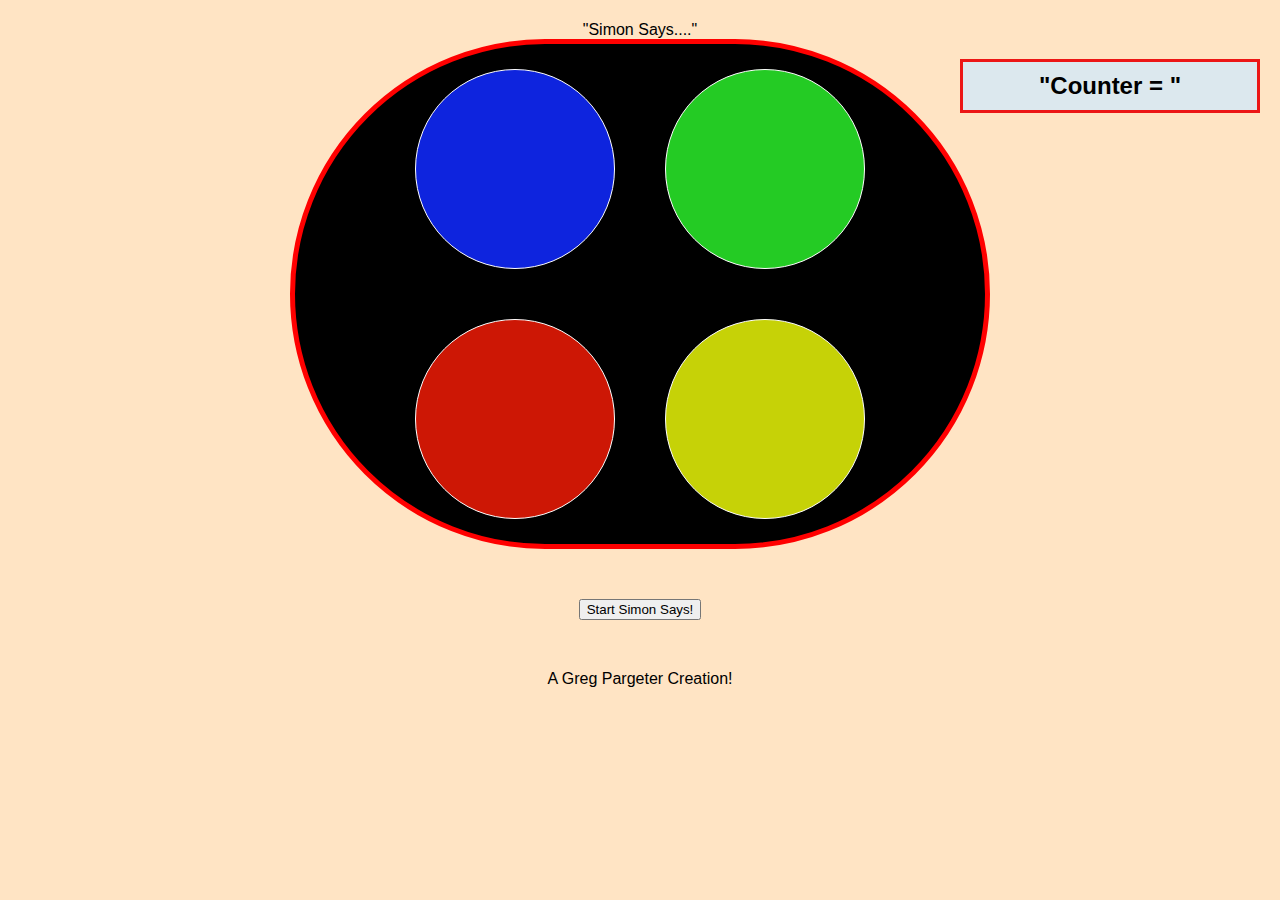
==== sei/project/simon/index.html @ d89818e4 "configured game board round" ====
<!DOCTYPE html>
<html lang="en">
  <head>
    <meta charset="UTF-8" />
    <meta name="viewport" content="width=device-width, initial-scale=1.0" />
    <title>Simon Says!!! Huh?</title>
    <link rel="stylesheet" href="css/style.css" />
    <audio id="blueSound">
      <source src="https://s3.amazonaws.com/freecodecamp/simonSound1.mp3"></source>
    </audio>
    <audio id="redSound">
        <source src="https://s3.amazonaws.com/freecodecamp/simonSound2.mp3">
        </source>
    </audio>
    <audio id="greenSound">
        <source src="https://s3.amazonaws.com/freecodecamp/simonSound3.mp3">
        </source>
    </audio>
    <audio id="yellowSound">
        <source src="https://s3.amazonaws.com/freecodecamp/simonSound4.mp3">
        </source>
    </audio>
  </head>
  <body>
    <h1 id ="title"></h1>"Simon Says...."</h1>
    <h2 id="counter">"Counter = "</h2>
    <div class="board">
      <div class="cell" id="blue" data-cell-index="00"></div>
      <div class="cell" id="green" data-cell-index="01"></div>
      <div class="cell" id="red" data-cell-index="02"></div>
      <div class="cell" id="yellow" data-cell-index="03"></div>
    </div>
    <button id="start">Start Simon Says!</button>
    <script src="js/script.js"></script>
  </body>
  <footer>A Greg Pargeter Creation!</footer>
</html>
---- sei/project/simon/css/style.css ----
*,
*::after,
*::before {
  box-sizing: border-box;
} /* body {  margin: 0;} */
body {
  font-family: "Ruluko", sans-serif;
  margin: 0px auto;
  text-align: center;
  width: 700px;
  background-color: bisque;
}
h2 {
  position: absolute;
  right: 20px;
  width: 300px;
  border: 3px solid rgb(236, 22, 22);
  padding: 10px;
  background-color: rgb(220, 232, 238);
  color: black;
}
.board {
  width: auto;
  height: auto;
  display: grid;
  justify-content: center;
  align-content: center;
  grid-template-columns: repeat(2, auto);
  border: 5px solid red;
  border-radius: 300px;
  background-color: black;
}
.cell {
  width: 100px;
  height: 100px;
  background-color: black;
  border: 1px solid white;
}
#start {
  margin: 50px;
}
#red {
  background-color: #cd1705;
  width: 200px;
  height: 200px;
  border-radius: 100px;
  margin: 25px;
}
#blue {
  background-color: #0e24de;
  width: 200px;
  height: 200px;
  border-radius: 100px;
  margin: 25px;
}
#green {
  background-color: #24cb24;
  width: 200px;
  height: 200px;
  border-radius: 100px;
  margin: 25px;
}
#yellow {
  background-color: #c6d207;
  width: 200px;
  height: 200px;
  border-radius: 100px;
  margin: 25px;
}
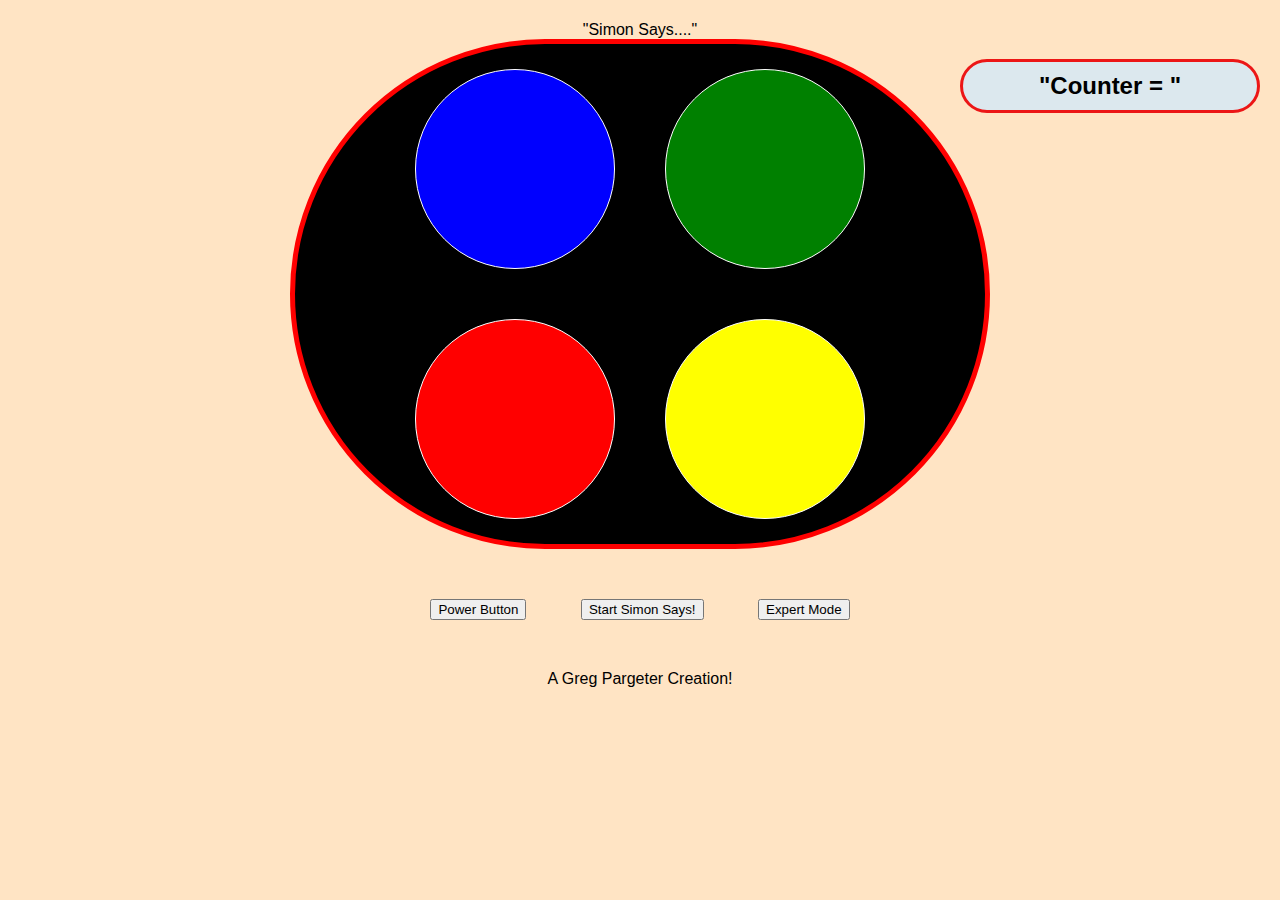
==== commit 276d3a9d: "rabbit hole" ====
--- a/sei/project/simon/index.html
+++ b/sei/project/simon/index.html
@@ -30,7 +30,9 @@
       <div class="cell" id="red" data-cell-index="02"></div>
       <div class="cell" id="yellow" data-cell-index="03"></div>
     </div>
+    <button id="on">Power Button</button>
     <button id="start">Start Simon Says!</button>
+    <button id="expert">Expert Mode</button>
     <script src="js/script.js"></script>
   </body>
   <footer>A Greg Pargeter Creation!</footer>
--- a/sei/project/simon/css/style.css
+++ b/sei/project/simon/css/style.css
@@ -18,6 +18,7 @@
   padding: 10px;
   background-color: rgb(220, 232, 238);
   color: black;
+  border-radius: 100px;
 }
 .board {
   width: auto;
@@ -40,28 +41,28 @@
   margin: 50px;
 }
 #red {
-  background-color: #cd1705;
+  background-color: red;
   width: 200px;
   height: 200px;
   border-radius: 100px;
   margin: 25px;
 }
 #blue {
-  background-color: #0e24de;
+  background-color: blue;
   width: 200px;
   height: 200px;
   border-radius: 100px;
   margin: 25px;
 }
 #green {
-  background-color: #24cb24;
+  background-color: green;
   width: 200px;
   height: 200px;
   border-radius: 100px;
   margin: 25px;
 }
 #yellow {
-  background-color: #c6d207;
+  background-color: yellow;
   width: 200px;
   height: 200px;
   border-radius: 100px;
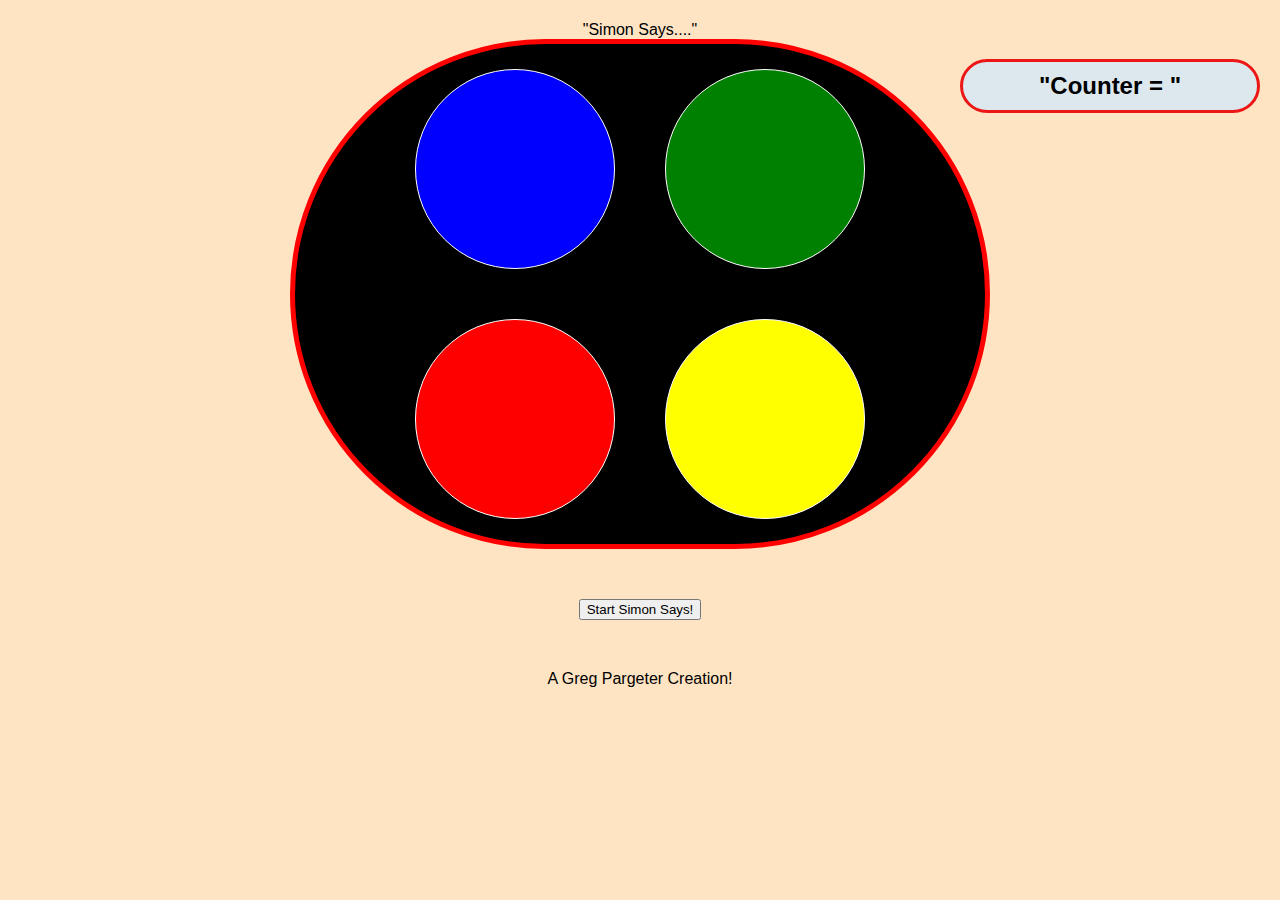
==== commit f8b55225: "Revert "rabbit hole"" ====
--- a/sei/project/simon/index.html
+++ b/sei/project/simon/index.html
@@ -30,9 +30,7 @@
       <div class="cell" id="red" data-cell-index="02"></div>
       <div class="cell" id="yellow" data-cell-index="03"></div>
     </div>
-    <button id="on">Power Button</button>
     <button id="start">Start Simon Says!</button>
-    <button id="expert">Expert Mode</button>
     <script src="js/script.js"></script>
   </body>
   <footer>A Greg Pargeter Creation!</footer>
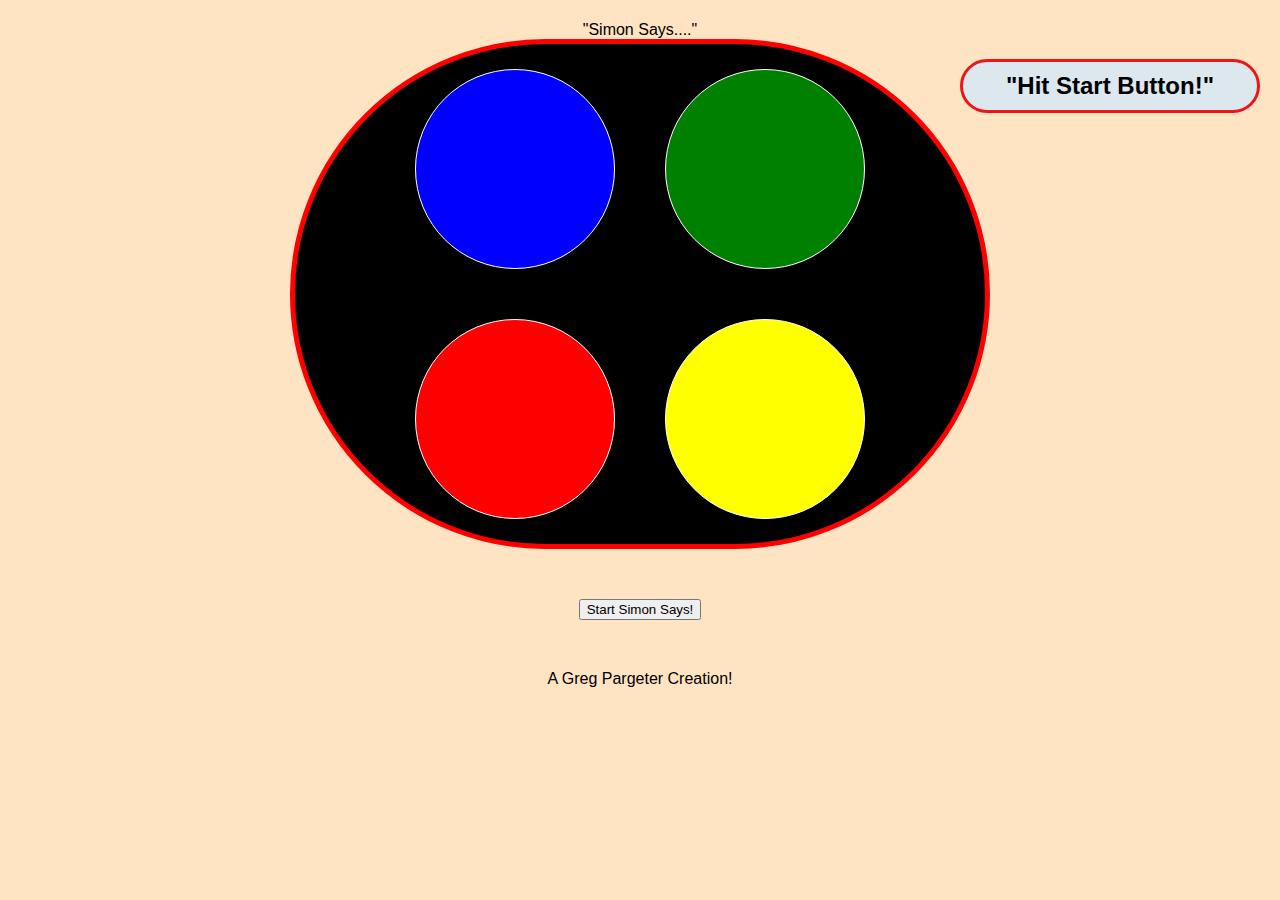
==== commit 3ec4c62b: "MVP and Page reload on loss" ====
--- a/sei/project/simon/index.html
+++ b/sei/project/simon/index.html
@@ -23,7 +23,7 @@
   </head>
   <body>
     <h1 id ="title"></h1>"Simon Says...."</h1>
-    <h2 id="counter">"Counter = "</h2>
+    <h2 id="counter">"Hit Start Button!"</h2>
     <div class="board">
       <div class="cell" id="blue" data-cell-index="00"></div>
       <div class="cell" id="green" data-cell-index="01"></div>
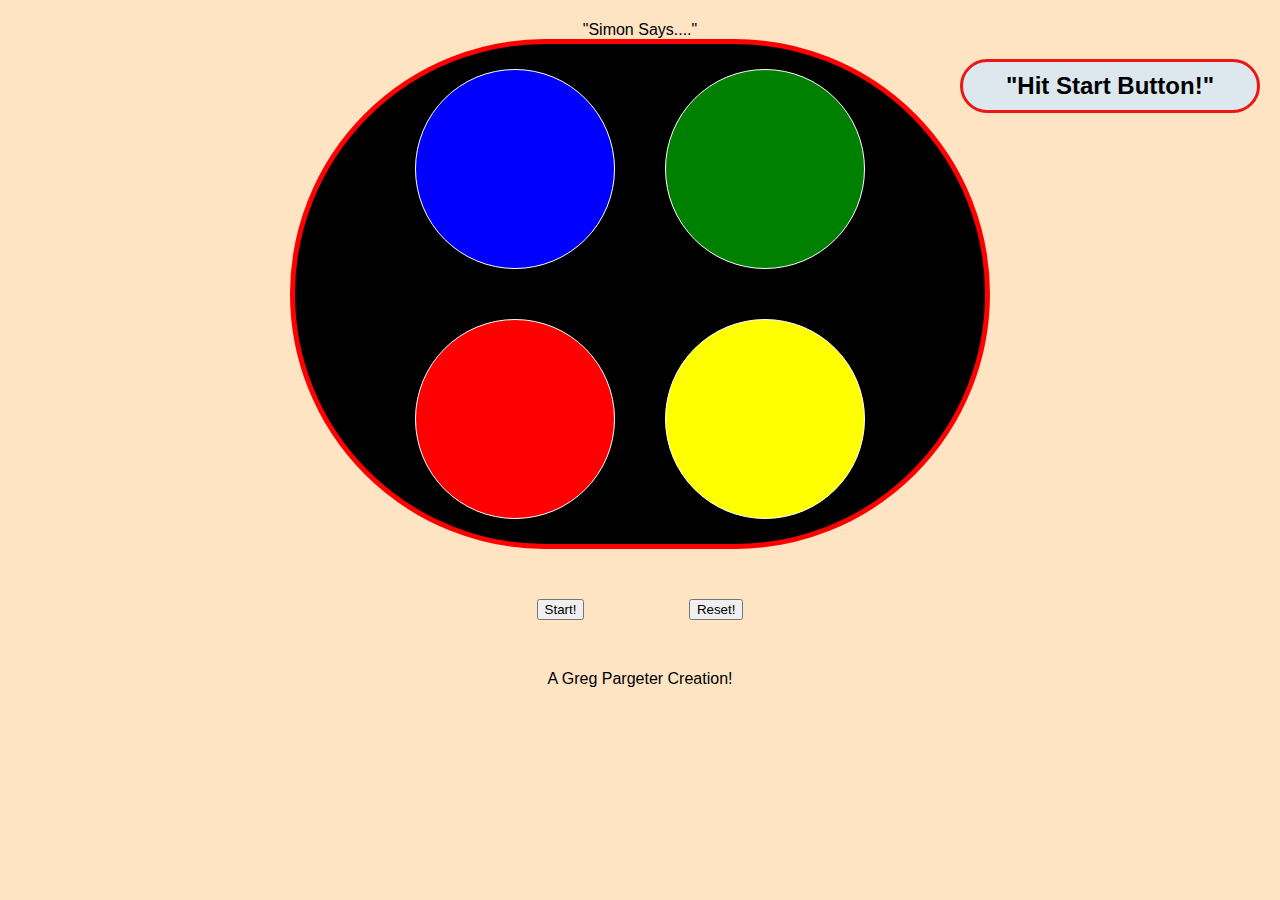
==== commit 4220a545: "added reset button and level counter" ====
--- a/sei/project/simon/index.html
+++ b/sei/project/simon/index.html
@@ -30,7 +30,8 @@
       <div class="cell" id="red" data-cell-index="02"></div>
       <div class="cell" id="yellow" data-cell-index="03"></div>
     </div>
-    <button id="start">Start Simon Says!</button>
+    <button id="start">Start!</button>
+    <button id="reset">Reset!</button>
     <script src="js/script.js"></script>
   </body>
   <footer>A Greg Pargeter Creation!</footer>
--- a/sei/project/simon/css/style.css
+++ b/sei/project/simon/css/style.css
@@ -40,6 +40,9 @@
 #start {
   margin: 50px;
 }
+#reset {
+  margin: 50px;
+}
 #red {
   background-color: red;
   width: 200px;
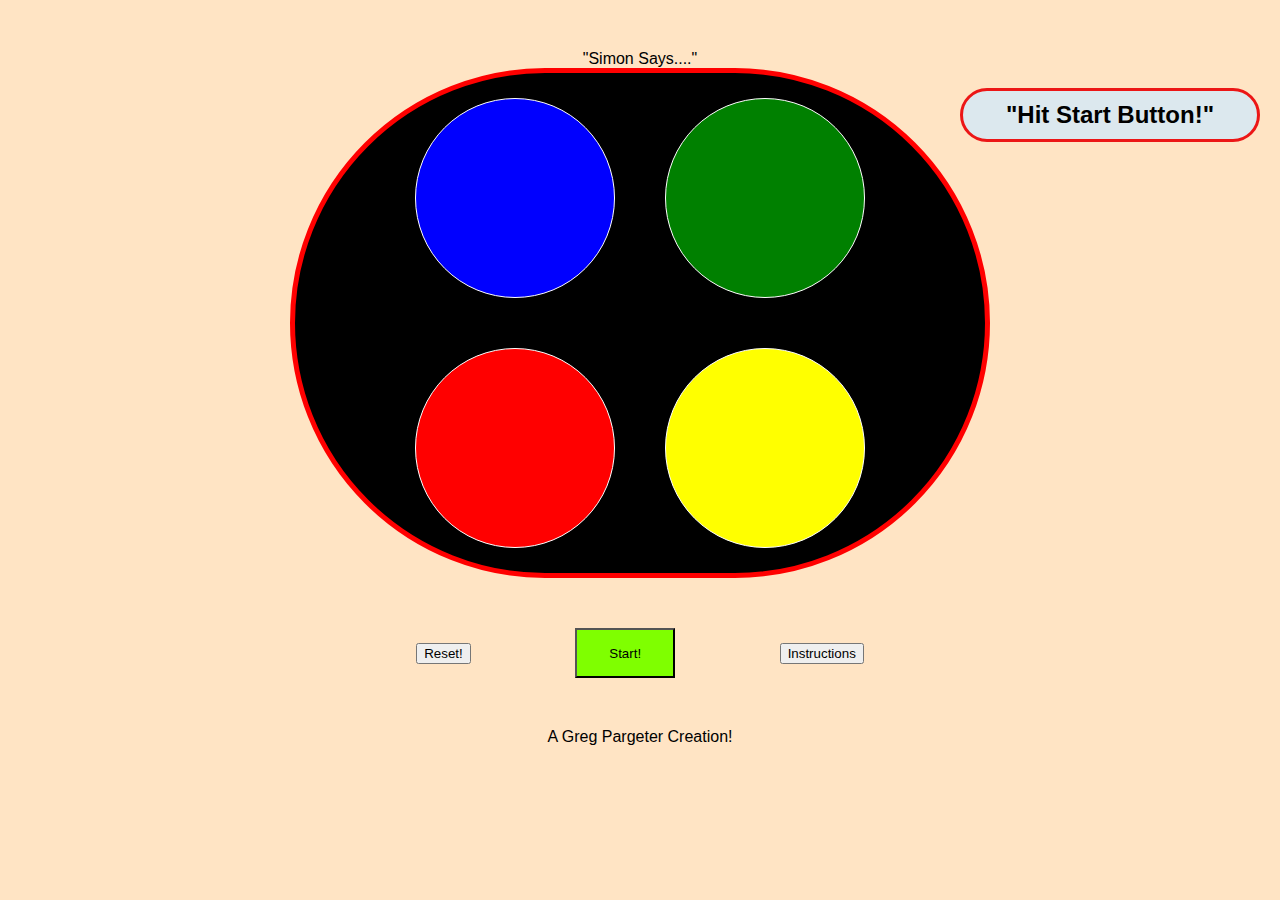
==== commit 65b3d736: "added instructions button" ====
--- a/sei/project/simon/index.html
+++ b/sei/project/simon/index.html
@@ -29,9 +29,10 @@
       <div class="cell" id="green" data-cell-index="01"></div>
       <div class="cell" id="red" data-cell-index="02"></div>
       <div class="cell" id="yellow" data-cell-index="03"></div>
-    </div>
-    <button id="start">Start!</button>
+    </div>  
     <button id="reset">Reset!</button>
+        <button id="start">Start!</button>
+    <button id="instructions">Instructions</button>
     <script src="js/script.js"></script>
   </body>
   <footer>A Greg Pargeter Creation!</footer>
--- a/sei/project/simon/css/style.css
+++ b/sei/project/simon/css/style.css
@@ -5,7 +5,7 @@
 } /* body {  margin: 0;} */
 body {
   font-family: "Ruluko", sans-serif;
-  margin: 0px auto;
+  margin: 50px auto;
   text-align: center;
   width: 700px;
   background-color: bisque;
@@ -39,8 +39,14 @@
 }
 #start {
   margin: 50px;
+  width: 100px;
+  height: 50px;
+  background-color: chartreuse;
 }
 #reset {
+  margin: 50px;
+}
+#instructions {
   margin: 50px;
 }
 #red {
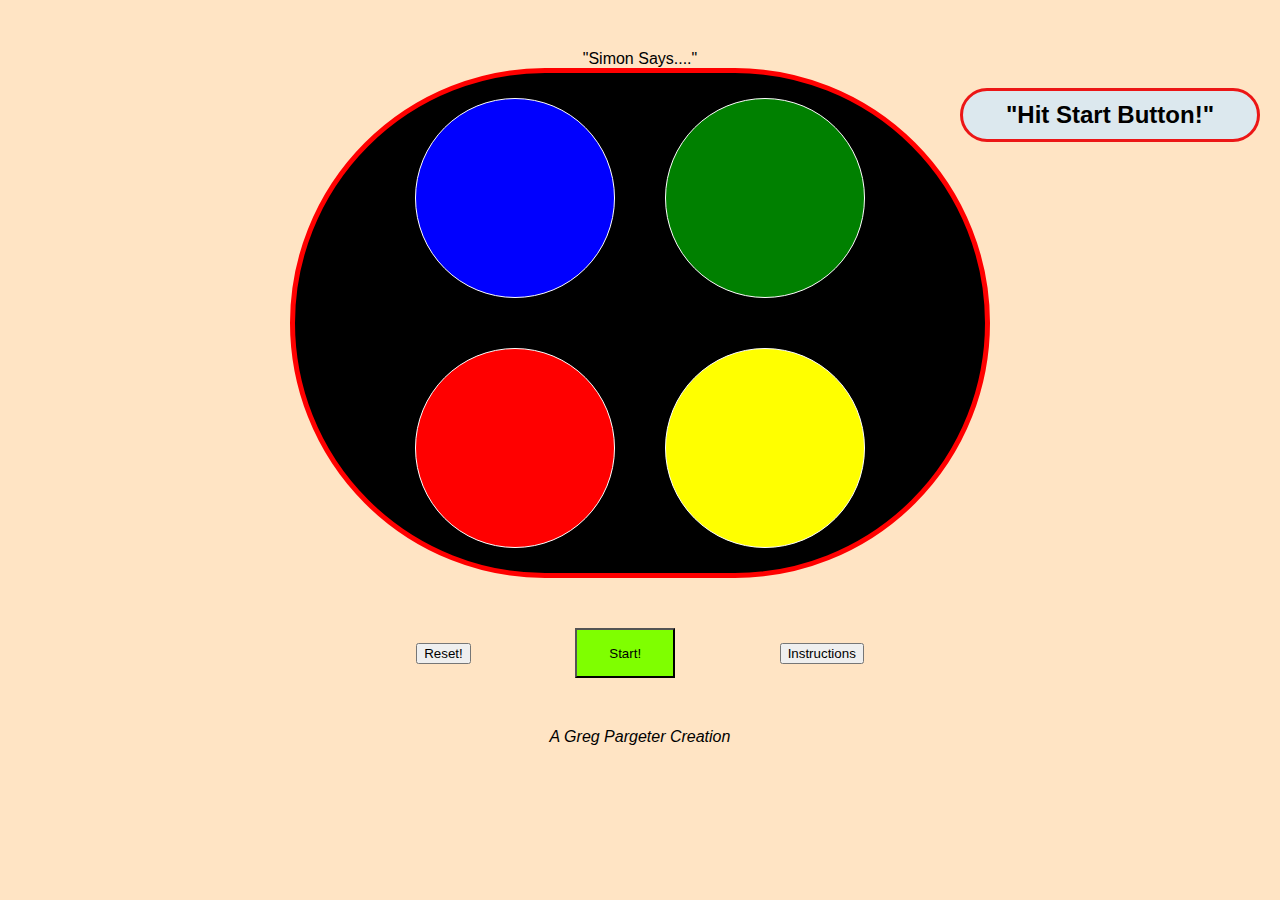
==== commit 96a82004: "added buzzer for wrong answer" ====
--- a/sei/project/simon/index.html
+++ b/sei/project/simon/index.html
@@ -20,6 +20,10 @@
         <source src="https://s3.amazonaws.com/freecodecamp/simonSound4.mp3">
         </source>
     </audio>
+    <audio id="buzzer">
+      <source src="wrong.mp3">
+      </source>
+    </audio>
   </head>
   <body>
     <h1 id ="title"></h1>"Simon Says...."</h1>
@@ -35,5 +39,5 @@
     <button id="instructions">Instructions</button>
     <script src="js/script.js"></script>
   </body>
-  <footer>A Greg Pargeter Creation!</footer>
+  <footer><em>A Greg Pargeter Creation</em></footer>
 </html>
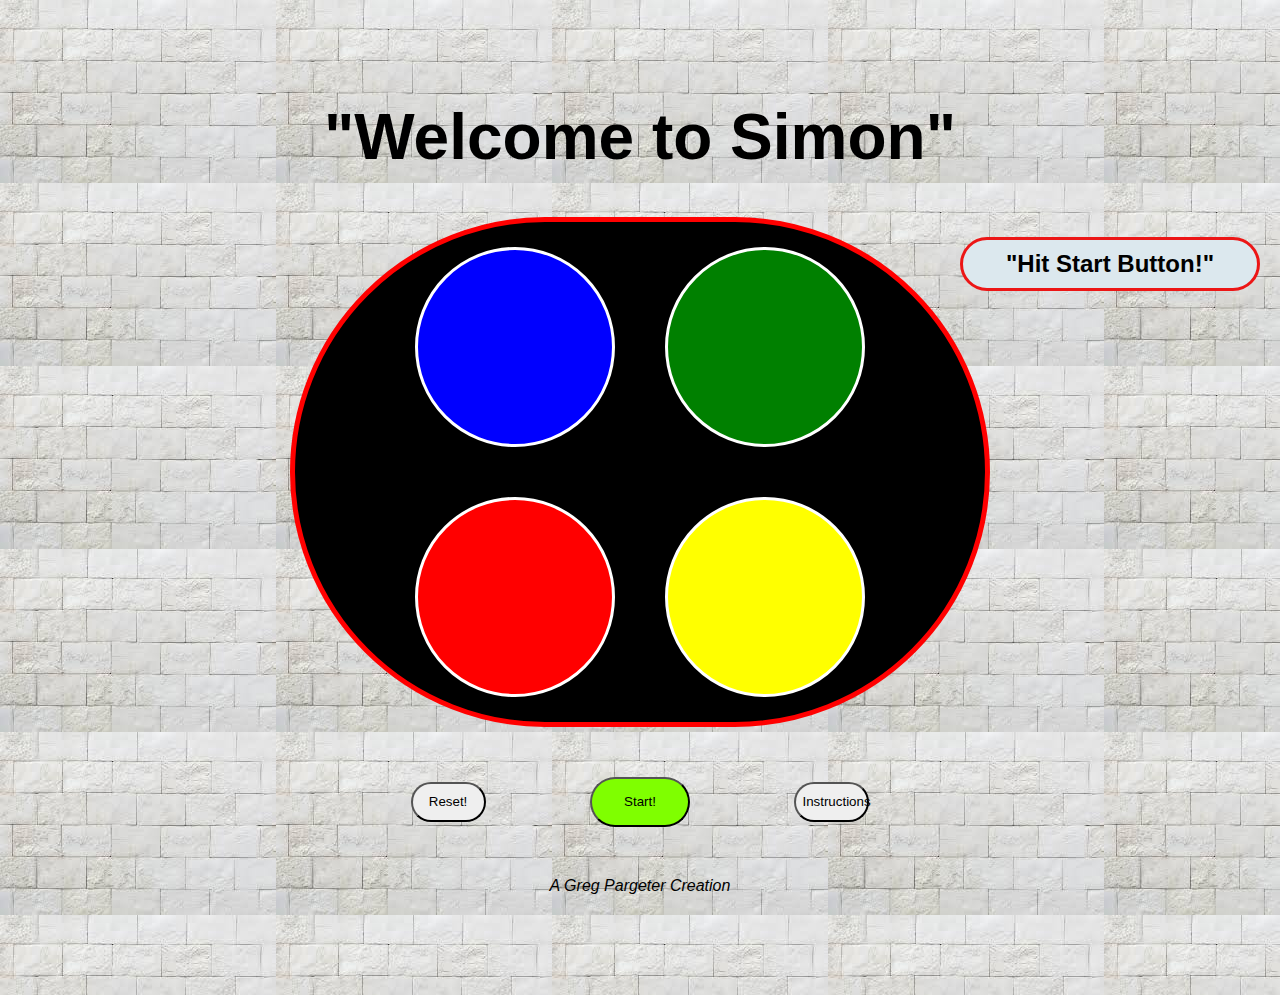
==== commit 3e6ef725: "updated background styleing" ====
--- a/sei/project/simon/index.html
+++ b/sei/project/simon/index.html
@@ -25,14 +25,15 @@
       </source>
     </audio>
   </head>
+  
   <body>
-    <h1 id ="title"></h1>"Simon Says...."</h1>
+    <h1 id="title">"Welcome to Simon"</h1>
     <h2 id="counter">"Hit Start Button!"</h2>
     <div class="board">
-      <div class="cell" id="blue" data-cell-index="00"></div>
-      <div class="cell" id="green" data-cell-index="01"></div>
-      <div class="cell" id="red" data-cell-index="02"></div>
-      <div class="cell" id="yellow" data-cell-index="03"></div>
+      <div class="cell" id="blue"></div>
+      <div class="cell" id="green"></div>
+      <div class="cell" id="red"></div>
+      <div class="cell" id="yellow"></div>
     </div>  
     <button id="reset">Reset!</button>
         <button id="start">Start!</button>
--- a/sei/project/simon/css/style.css
+++ b/sei/project/simon/css/style.css
@@ -5,10 +5,14 @@
 } /* body {  margin: 0;} */
 body {
   font-family: "Ruluko", sans-serif;
-  margin: 50px auto;
+  margin: 100px auto;
   text-align: center;
   width: 700px;
-  background-color: bisque;
+  background-image: url(tile.jpeg);
+}
+#title {
+  font-size: 400%;
+  color: ;
 }
 h2 {
   position: absolute;
@@ -18,7 +22,7 @@
   padding: 10px;
   background-color: rgb(220, 232, 238);
   color: black;
-  border-radius: 100px;
+  border-radius: 200px;
 }
 .board {
   width: auto;
@@ -35,19 +39,26 @@
   width: 100px;
   height: 100px;
   background-color: black;
-  border: 1px solid white;
+  border: 3px solid white;
 }
 #start {
   margin: 50px;
   width: 100px;
   height: 50px;
   background-color: chartreuse;
+  border-radius: 100px;
 }
 #reset {
   margin: 50px;
+  width: 75px;
+  height: 40px;
+  border-radius: 100px;
 }
 #instructions {
   margin: 50px;
+  width: 75px;
+  height: 40px;
+  border-radius: 100px;
 }
 #red {
   background-color: red;
